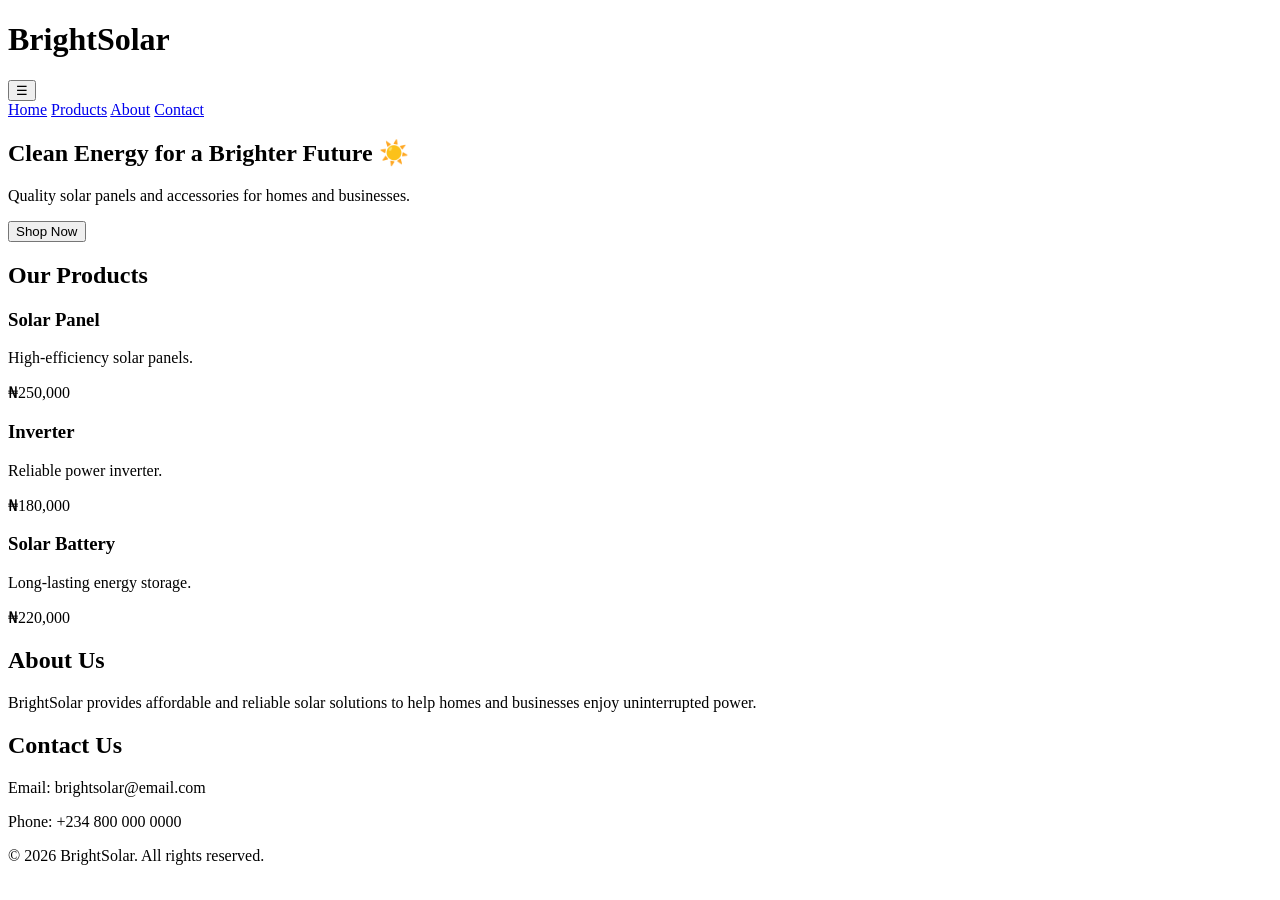
==== index.html @ e80d2440 "Add files via upload" ====
<!DOCTYPE html>
<html lang="en">
<head>
    <meta charset="UTF-8">
    <meta name="viewport" content="width=device-width, initial-scale=1.0">
    <title>BrightSolar | Solar Panels & Accessories</title>
    <link rel="stylesheet" href="style.css">
</head>
<body>

    <!-- Header -->
    <header>
        <h1>BrightSolar</h1>

        <button class="menu-btn" onclick="toggleMenu()">☰</button>

        <nav id="nav-links">
            <a href="#home">Home</a>
            <a href="#products">Products</a>
            <a href="#about">About</a>
            <a href="#contact">Contact</a>
        </nav>
    </header>

    <!-- Hero Section -->
    <section id="home" class="hero">
        <h2>Clean Energy for a Brighter Future ☀️</h2>
        <p>Quality solar panels and accessories for homes and businesses.</p>
        <button>Shop Now</button>
    </section>

    <!-- Products -->
    <section id="products" class="products">
        <h2>Our Products</h2>

        <div class="product-card">
            <h3>Solar Panel</h3>
            <p>High-efficiency solar panels.</p>
            <span>₦250,000</span>
        </div>

        <div class="product-card">
            <h3>Inverter</h3>
            <p>Reliable power inverter.</p>
            <span>₦180,000</span>
        </div>

        <div class="product-card">
            <h3>Solar Battery</h3>
            <p>Long-lasting energy storage.</p>
            <span>₦220,000</span>
        </div>
    </section>

    <!-- About -->
    <section id="about" class="about">
        <h2>About Us</h2>
        <p>
            BrightSolar provides affordable and reliable solar solutions
            to help homes and businesses enjoy uninterrupted power.
        </p>
    </section>

    <!-- Contact -->
    <section id="contact" class="contact">
        <h2>Contact Us</h2>
        <p>Email: brightsolar@email.com</p>
        <p>Phone: +234 800 000 0000</p>
    </section>

    <!-- Footer -->
    <footer>
        <p>© 2026 BrightSolar. All rights reserved.</p>
    </footer>

    <script src="script.js"></script>
</body>
</html>
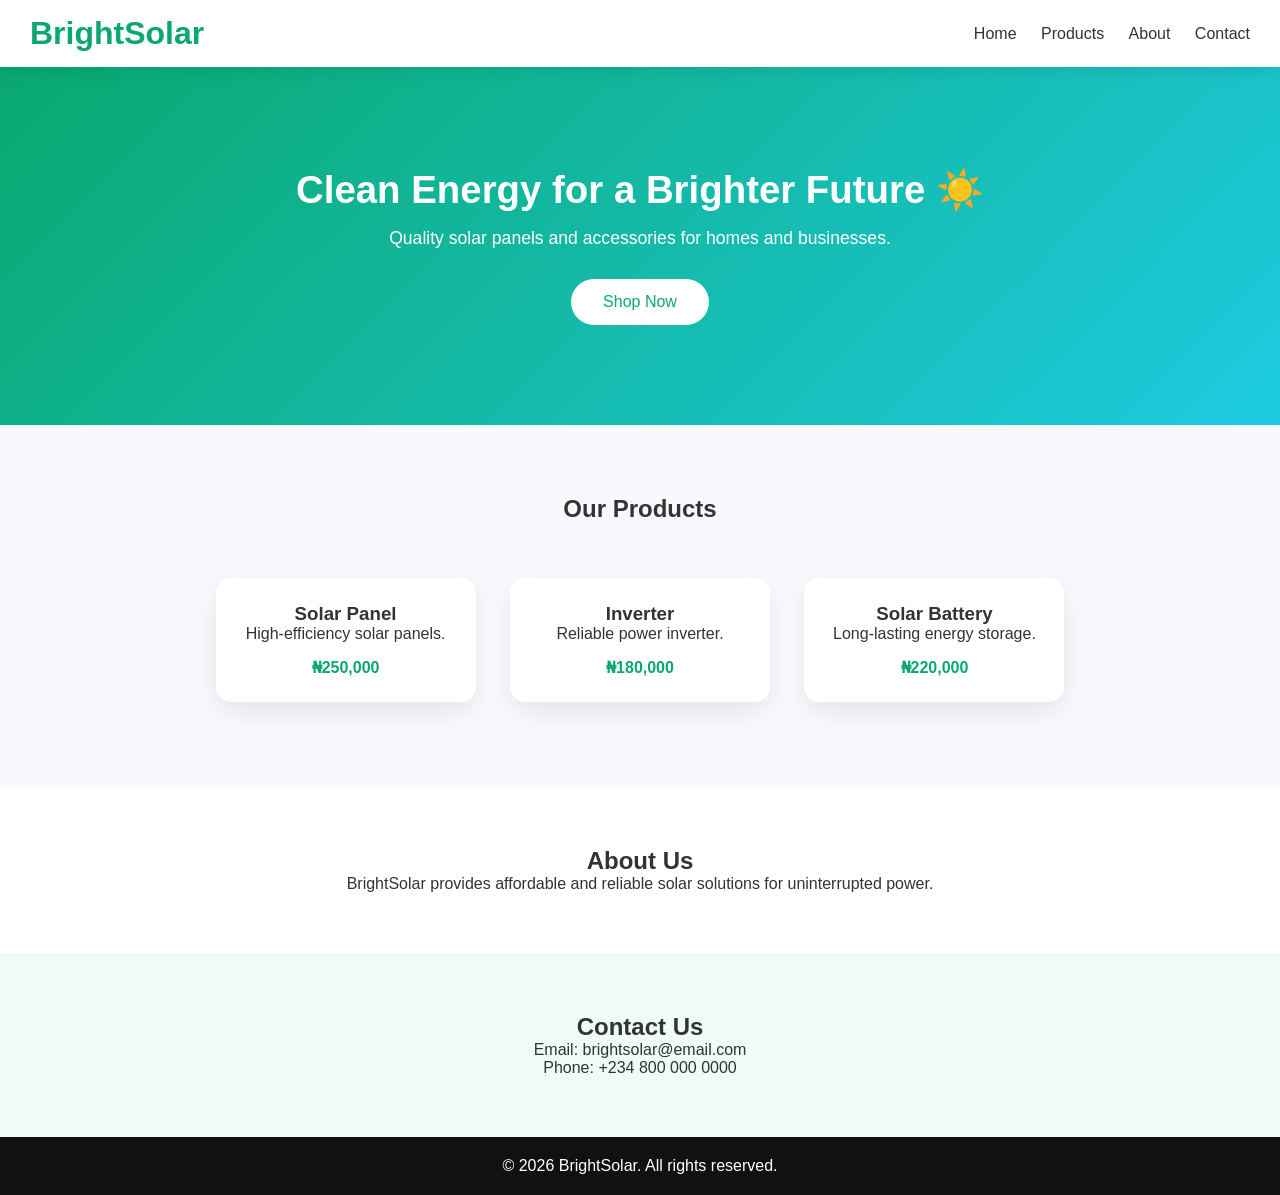
==== commit 646fa0e7: "Update index.html" ====
--- a/index.html
+++ b/index.html
@@ -4,8 +4,180 @@
     <meta charset="UTF-8">
     <meta name="viewport" content="width=device-width, initial-scale=1.0">
     <title>BrightSolar | Solar Panels & Accessories</title>
-    <link rel="stylesheet" href="style.css">
+
+    <!-- CSS START -->
+    <style>
+        * {
+            margin: 0;
+            padding: 0;
+            box-sizing: border-box;
+            font-family: "Segoe UI", Tahoma, sans-serif;
+        }
+
+        body {
+            background: #f7f9fc;
+            color: #333;
+        }
+
+        /* Header */
+        header {
+            background: white;
+            padding: 15px 30px;
+            display: flex;
+            justify-content: space-between;
+            align-items: center;
+            box-shadow: 0 4px 15px rgba(0, 0, 0, 0.08);
+            position: sticky;
+            top: 0;
+            z-index: 100;
+        }
+
+        header h1 {
+            color: #0aa86f;
+        }
+
+        nav a {
+            margin-left: 20px;
+            text-decoration: none;
+            color: #333;
+            font-weight: 500;
+        }
+
+        nav a:hover {
+            color: #0aa86f;
+        }
+
+        /* Mobile menu button */
+        .menu-btn {
+            display: none;
+            font-size: 26px;
+            background: none;
+            border: none;
+            cursor: pointer;
+        }
+
+        /* Hero */
+        .hero {
+            background: linear-gradient(135deg, #0aa86f, #1ecbe1);
+            color: white;
+            padding: 100px 20px;
+            text-align: center;
+        }
+
+        .hero h2 {
+            font-size: 2.4rem;
+            margin-bottom: 15px;
+        }
+
+        .hero p {
+            font-size: 1.1rem;
+        }
+
+        .hero button {
+            margin-top: 30px;
+            padding: 14px 32px;
+            border: none;
+            border-radius: 30px;
+            background: white;
+            color: #0aa86f;
+            font-size: 16px;
+            cursor: pointer;
+            transition: 0.3s ease;
+        }
+
+        .hero button:hover {
+            transform: scale(1.05);
+        }
+
+        /* Products */
+        .products {
+            padding: 70px 20px;
+            text-align: center;
+        }
+
+        .products h2 {
+            margin-bottom: 40px;
+        }
+
+        .product-card {
+            background: white;
+            padding: 25px;
+            margin: 15px;
+            border-radius: 15px;
+            width: 260px;
+            display: inline-block;
+            box-shadow: 0 10px 25px rgba(0, 0, 0, 0.08);
+            transition: 0.3s ease;
+        }
+
+        .product-card:hover {
+            transform: translateY(-8px);
+        }
+
+        .product-card span {
+            display: block;
+            margin-top: 15px;
+            color: #0aa86f;
+            font-weight: bold;
+        }
+
+        /* About */
+        .about {
+            background: white;
+            padding: 60px 20px;
+            text-align: center;
+        }
+
+        /* Contact */
+        .contact {
+            background: #eefbf6;
+            padding: 60px 20px;
+            text-align: center;
+        }
+
+        /* Footer */
+        footer {
+            background: #111;
+            color: white;
+            padding: 20px;
+            text-align: center;
+        }
+
+        /* Mobile View */
+        @media (max-width: 768px) {
+
+            header {
+                flex-wrap: wrap;
+            }
+
+            nav {
+                display: none;
+                width: 100%;
+                text-align: center;
+                margin-top: 15px;
+            }
+
+            nav a {
+                display: block;
+                padding: 12px;
+            }
+
+            nav.show {
+                display: block;
+            }
+
+            .menu-btn {
+                display: block;
+            }
+
+            .product-card {
+                width: 90%;
+            }
+        }
+    </style>
+    <!-- CSS END -->
 </head>
+
 <body>
 
     <!-- Header -->
@@ -22,7 +194,7 @@
         </nav>
     </header>
 
-    <!-- Hero Section -->
+    <!-- Hero -->
     <section id="home" class="hero">
         <h2>Clean Energy for a Brighter Future ☀️</h2>
         <p>Quality solar panels and accessories for homes and businesses.</p>
@@ -57,7 +229,7 @@
         <h2>About Us</h2>
         <p>
             BrightSolar provides affordable and reliable solar solutions
-            to help homes and businesses enjoy uninterrupted power.
+            for uninterrupted power.
         </p>
     </section>
 
@@ -73,6 +245,25 @@
         <p>© 2026 BrightSolar. All rights reserved.</p>
     </footer>
 
-    <script src="script.js"></script>
+    <!-- JavaScript START -->
+    <script>
+        // Smooth scrolling
+        document.querySelectorAll('nav a').forEach(link => {
+            link.addEventListener('click', function (e) {
+                e.preventDefault();
+                const target = document.querySelector(this.getAttribute('href'));
+                target.scrollIntoView({ behavior: 'smooth' });
+
+                document.getElementById('nav-links').classList.remove('show');
+            });
+        });
+
+        // Mobile menu toggle
+        function toggleMenu() {
+            document.getElementById('nav-links').classList.toggle('show');
+        }
+    </script>
+    <!-- JavaScript END -->
+
 </body>
-</html>+</html>
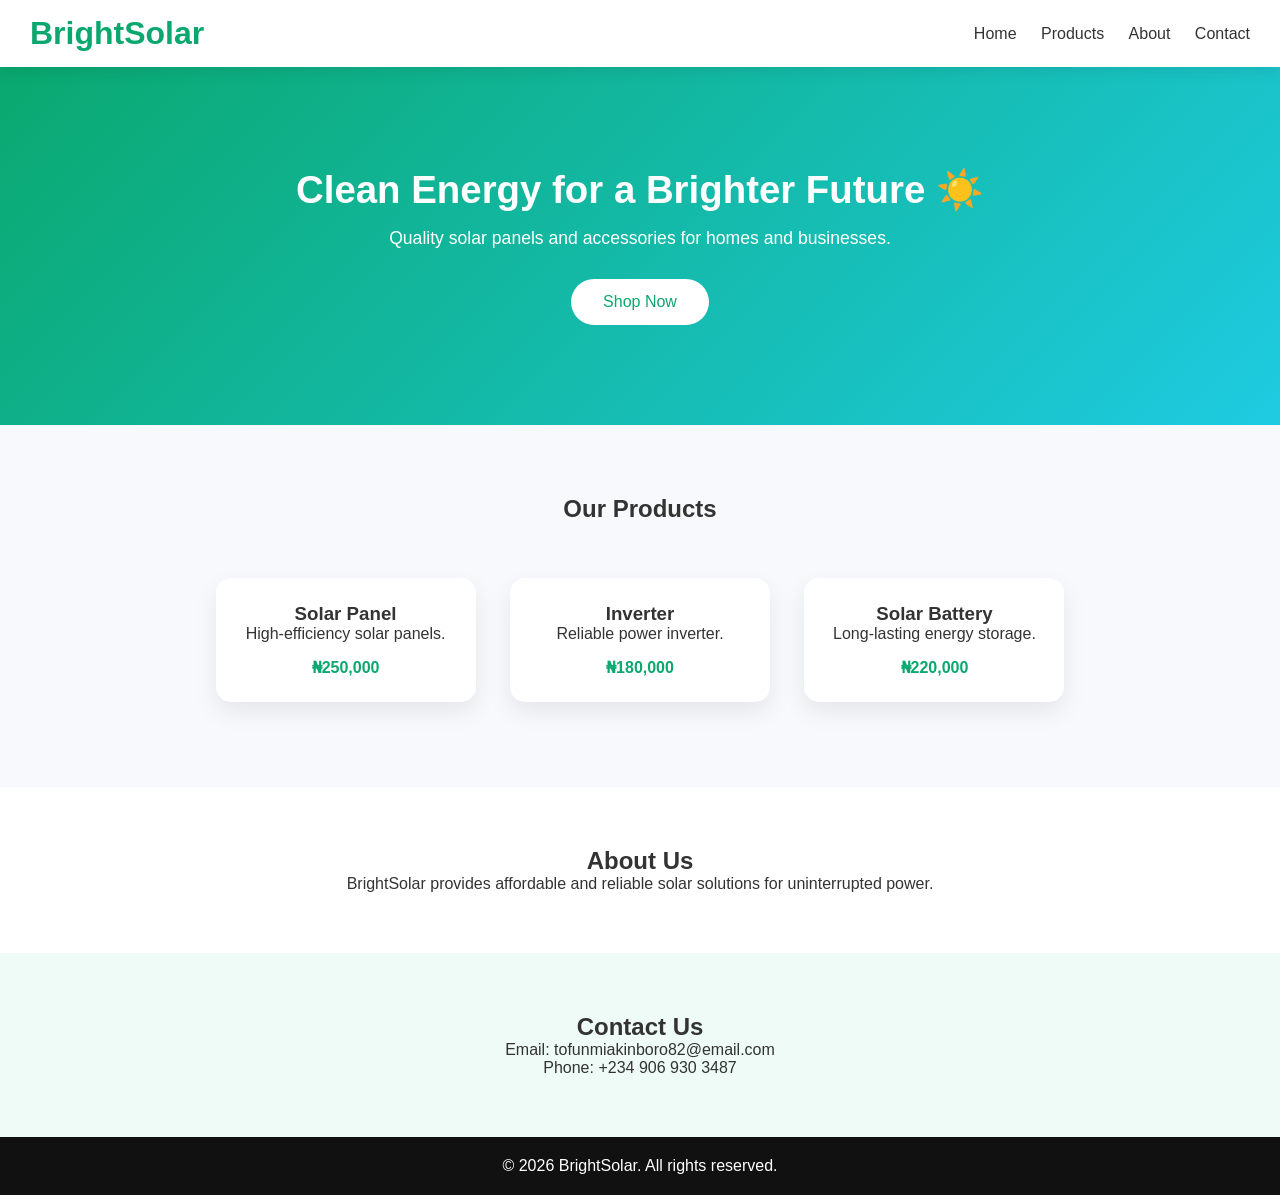
==== commit 00193908: "Update index.html" ====
--- a/index.html
+++ b/index.html
@@ -236,8 +236,8 @@
     <!-- Contact -->
     <section id="contact" class="contact">
         <h2>Contact Us</h2>
-        <p>Email: brightsolar@email.com</p>
-        <p>Phone: +234 800 000 0000</p>
+        <p>Email: tofunmiakinboro82@email.com</p>
+        <p>Phone: +234 906 930 3487</p>
     </section>
 
     <!-- Footer -->
@@ -267,3 +267,4 @@
 
 </body>
 </html>
+
